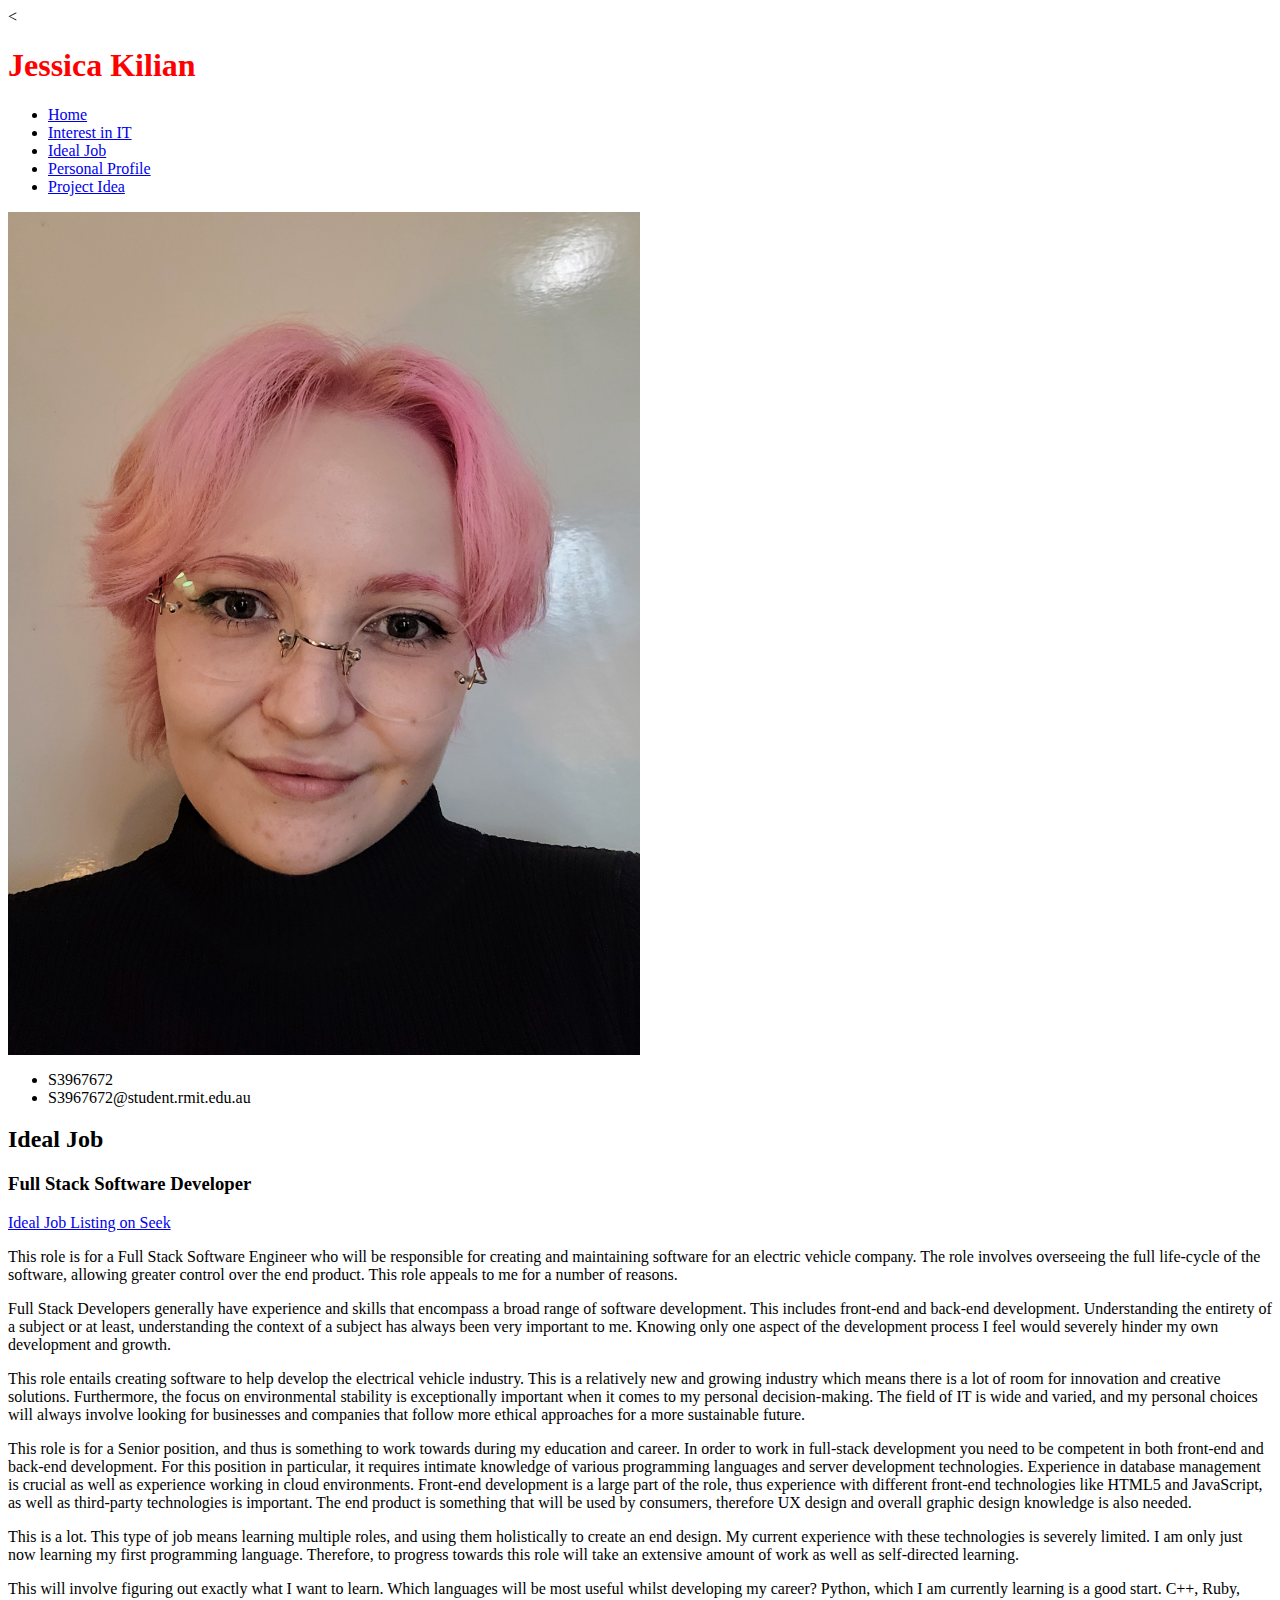
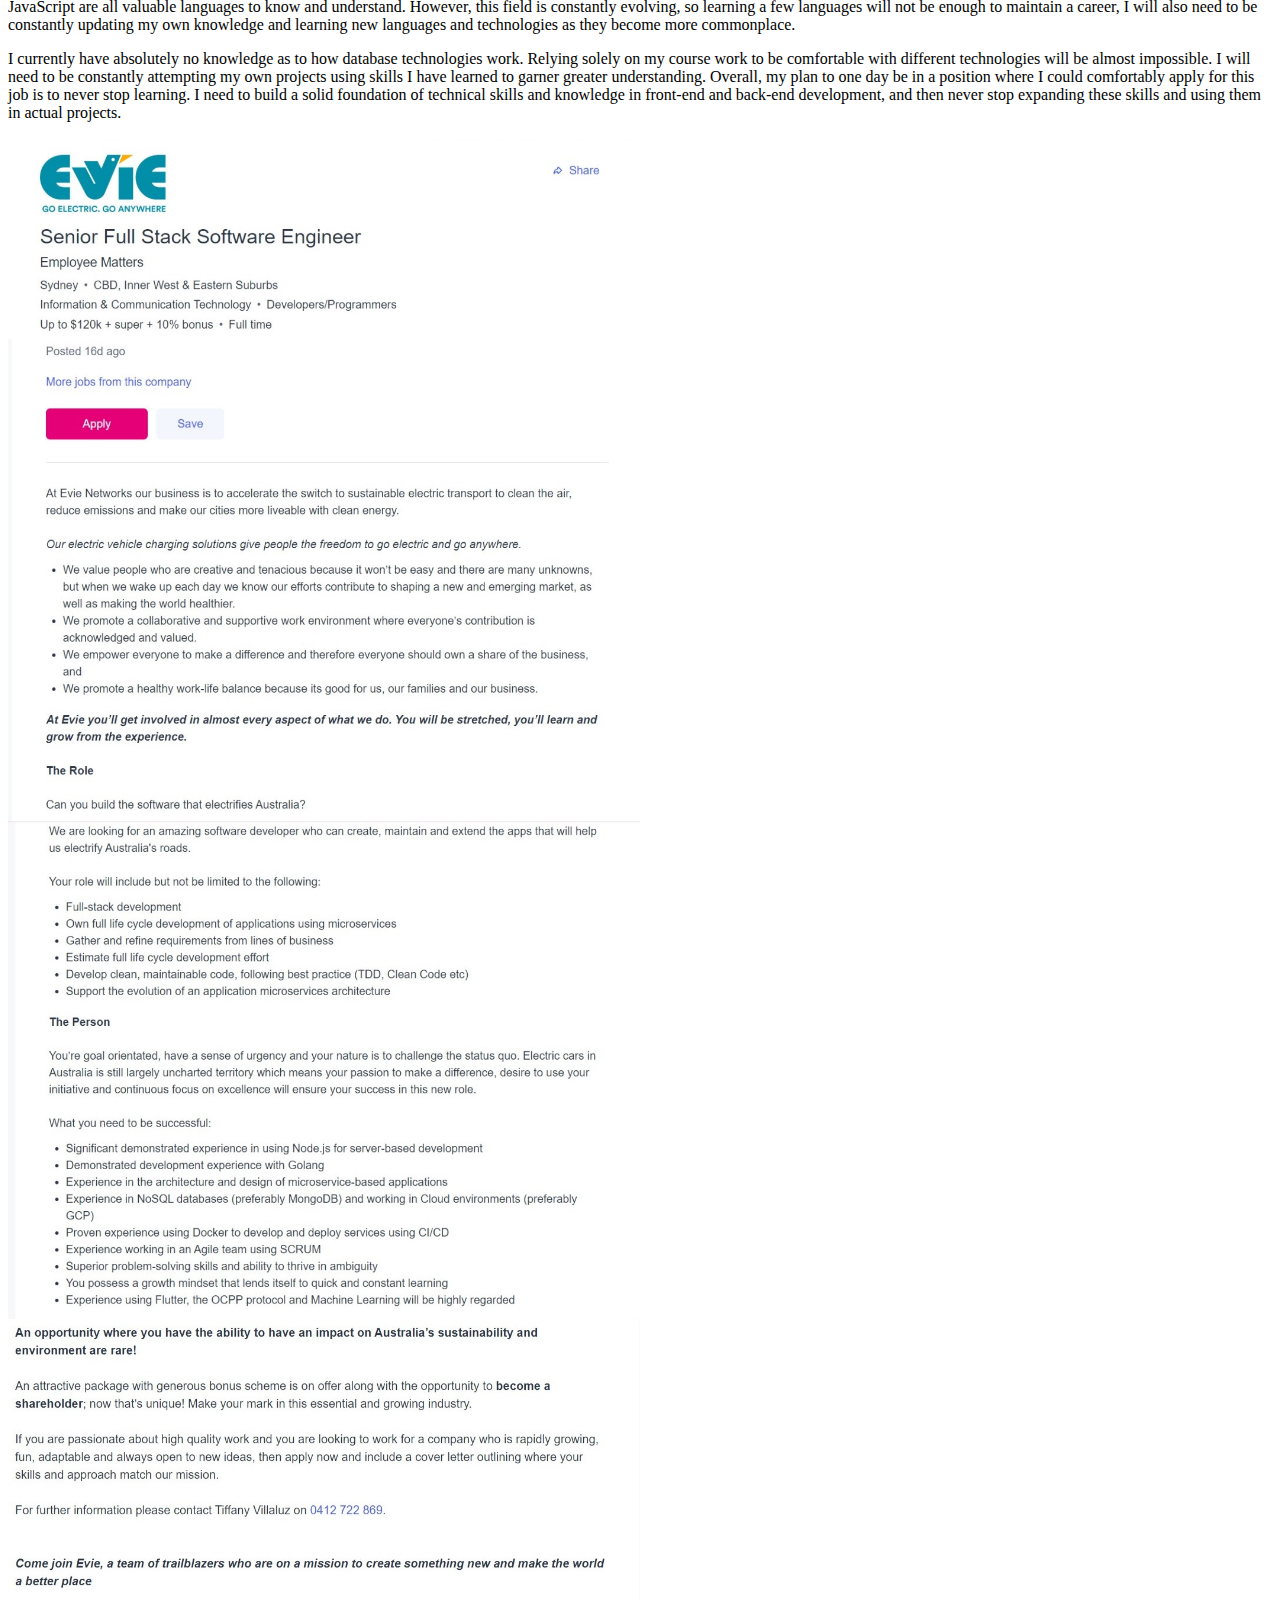
==== ideal-job.html @ 0a03d13b "mid layout update" ====
<<!DOCTYPE html>
<html lang="en" dir="ltr">
  <head>
    <meta charset="utf-8">
    <title>Ideal Job</title>
    <link rel="stylesheet" href="styles.css">
  </head>
  <body>

    <header>
      <h1>Jessica Kilian</h1>
      <nav>
        <ul>
          <li><a href="index.html">Home</a></li>
          <li><a href="interest-in-it.html">Interest in IT</a></li>
          <li><a href="ideal-job.html">Ideal Job</a></li>
          <li><a href="personal-profile.html">Personal Profile</a></li>
          <li><a href="project-idea.html">Project Idea</a></li>
        </ul>
      </nav>

    </header>

<div class="sidebar">
  <img src="images\jessica-kilian-image.jpg" alt="self-portrait">
  <ul>
    <li>S3967672</li>
    <li>S3967672@student.rmit.edu.au</li>
    <!-- insert GitHub Public Repository URL -->
    <!-- insert GitHub Pages URL -->
  </ul>

</div>

    <main>
      <div>
      <!-- Ideal Job -->
        <div>
          <h2>Ideal Job</h2>
          <h3>Full Stack Software Developer</h3>
          <a href="https://www.seek.com.au/job/57234427?type=promoted#sol=283a4f18fa6f09e8bd34b0c320543d84212795fe">Ideal Job Listing on Seek</a>
          <p>This role is for a Full Stack Software Engineer who will be responsible for creating and maintaining software for an electric vehicle company. The role involves overseeing the full life-cycle of the software, allowing greater control over the end product. This role appeals to me for a number of reasons. </p>
          <p>Full Stack Developers generally have experience and skills that encompass a broad range of software development. This includes front-end and back-end development. Understanding the entirety of a subject or at least, understanding the context of a subject has always been very important to me. Knowing only one aspect of the development process I feel would severely hinder my own development and growth.</p>
          <p>This role entails creating software to help develop the electrical vehicle industry. This is a relatively new and growing industry which means there is a lot of room for innovation and creative solutions. Furthermore, the focus on environmental stability is exceptionally important when it comes to my personal decision-making. The field of IT is wide and varied, and my personal choices will always involve looking for businesses and companies that follow more ethical approaches for a more sustainable future.</p>
          <p>This role is for a Senior position, and thus is something to work towards during my education and career. In order to work in full-stack development you need to be competent in both front-end and back-end development.  For this position in particular, it requires intimate knowledge of various programming languages and server development technologies. Experience in database management is crucial as well as experience working in cloud environments. Front-end development is a large part of the role, thus experience with different front-end technologies like HTML5 and JavaScript, as well as third-party technologies is important. The end product is something that will be used by consumers, therefore UX design and overall graphic design knowledge is also needed.</p>
          <p>This is a lot. This type of job means learning multiple roles, and using them holistically to create an end design. My current experience with these technologies is severely limited. I am only just now learning my first programming language. Therefore, to progress towards this role will take an extensive amount of work as well as self-directed learning.</p>
          <p>This will involve figuring out exactly what I want to learn. Which languages will be most useful whilst developing my career? Python, which I am currently learning is a good start. C++, Ruby, JavaScript are all valuable languages to know and understand. However, this field is constantly evolving, so learning a few languages will not be enough to maintain a career, I will also need to be constantly updating my own knowledge and learning new languages and technologies as they become more commonplace.</p>
          <p>I currently have absolutely no knowledge as to how database technologies work. Relying solely on my course work to be comfortable with different technologies will be almost impossible. I will need to be constantly attempting my own projects using skills I have learned to garner greater understanding. Overall, my plan to one day be in a position where I could comfortably apply for this job is to never stop learning. I need to build a solid foundation of technical skills and knowledge in front-end and back-end development, and then never stop expanding these skills and using them in actual projects. </p>

        </div>

        <div class="screenshot">
            <img src="images\ideal-job.jpg" alt="screenshot-of-job">
        </div>

      </div>
    </main>

    <footer></footer>
  </body>
</html>
---- styles.css ----
h1 {
  color: red;
}
img {
  max-width: 50%;
}
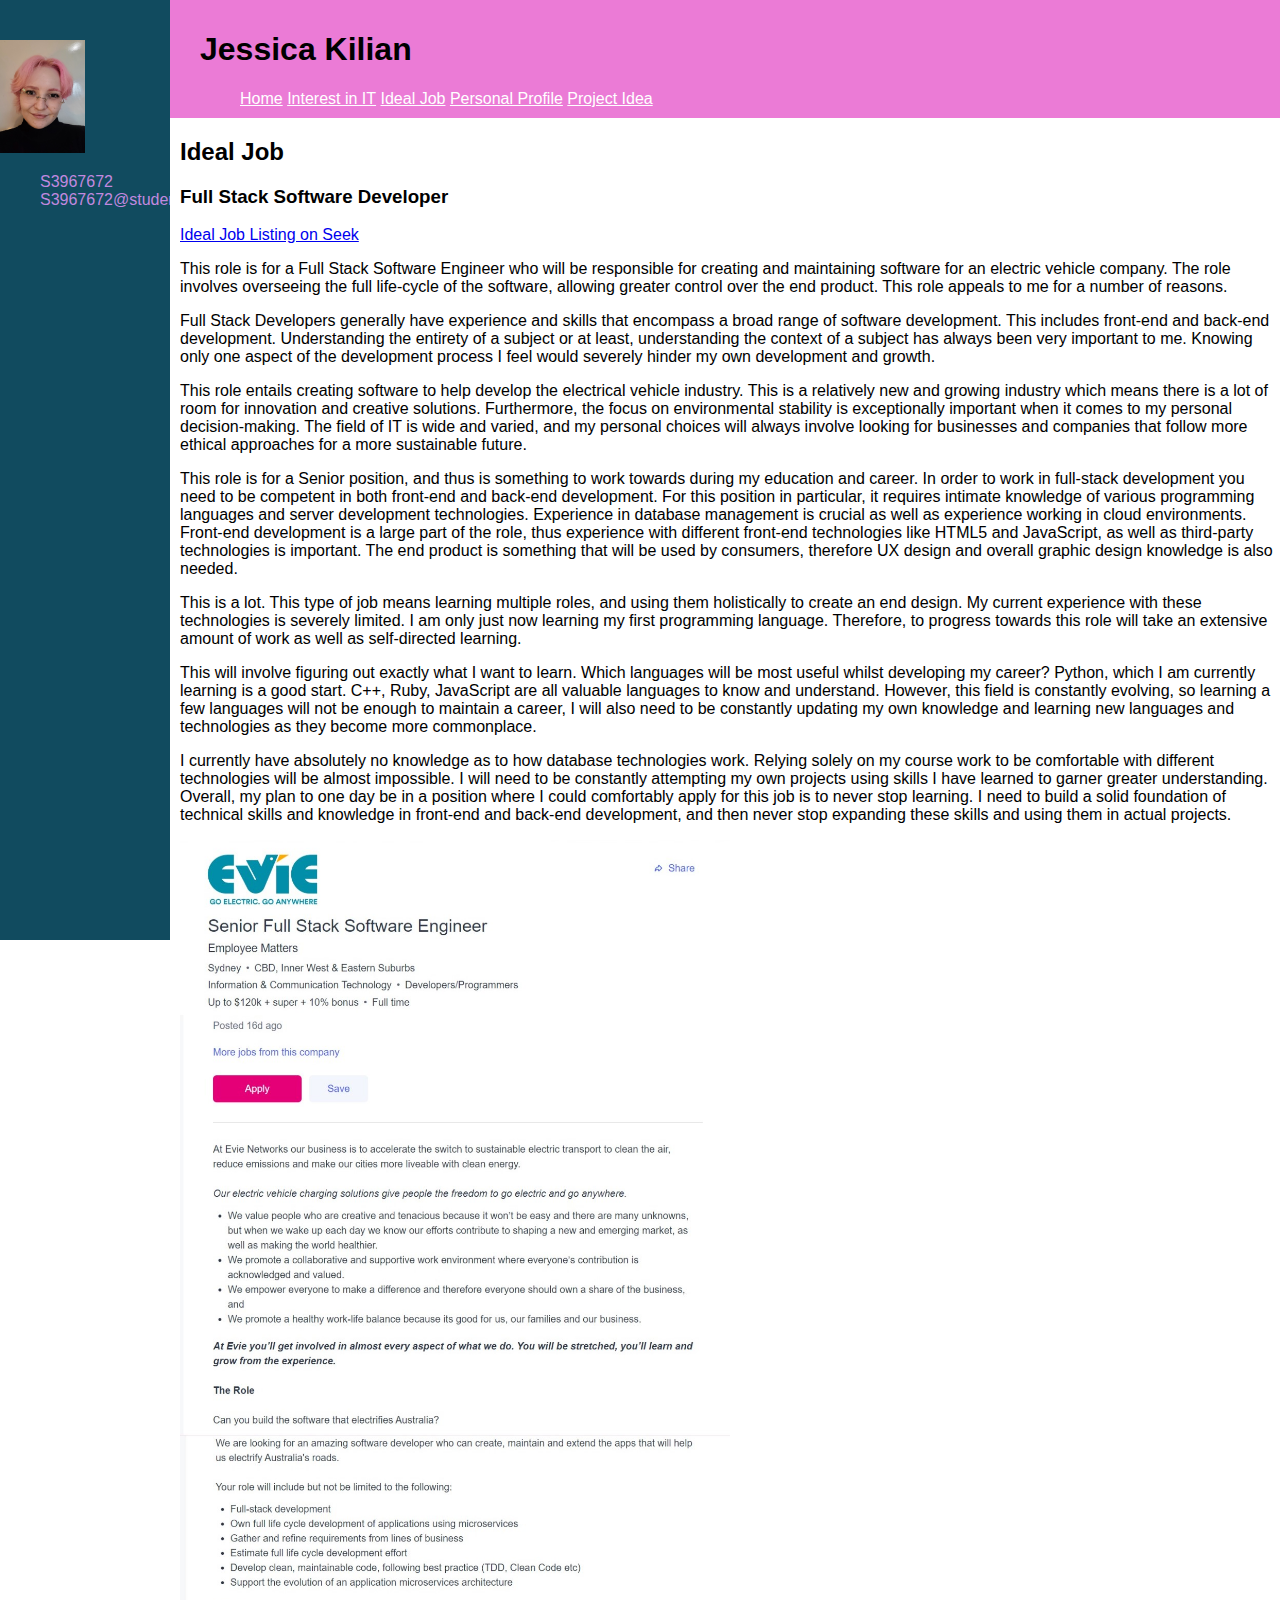
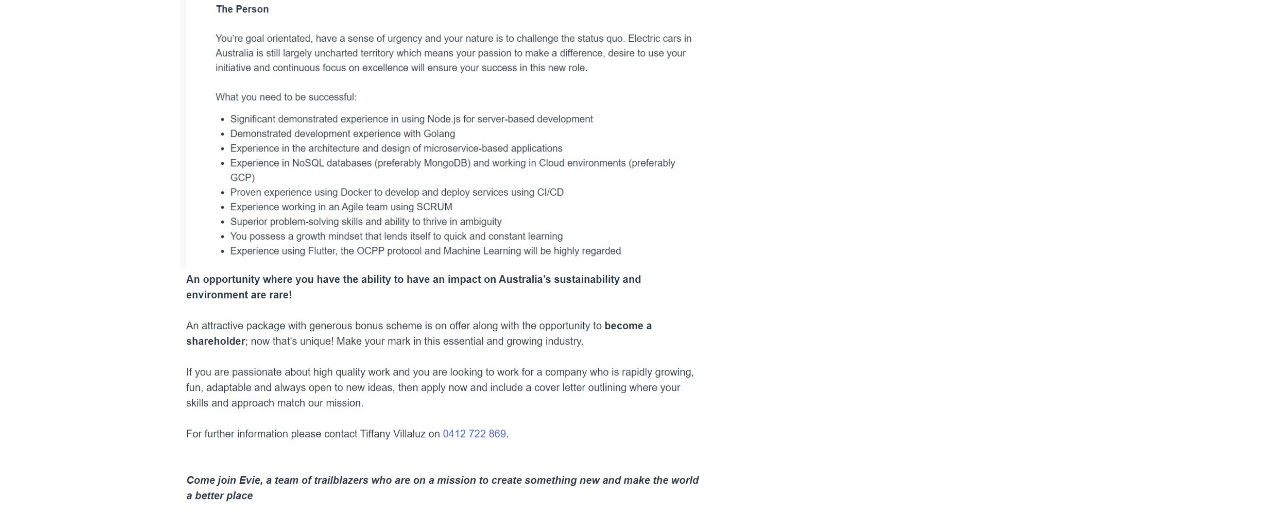
==== commit fec85761: "update" ====
--- a/ideal-job.html
+++ b/ideal-job.html
@@ -1,4 +1,4 @@
-<<!DOCTYPE html>
+<!DOCTYPE html>
 <html lang="en" dir="ltr">
   <head>
     <meta charset="utf-8">
@@ -9,7 +9,7 @@
 
     <header>
       <h1>Jessica Kilian</h1>
-      <nav>
+      <div class="navigation">
         <ul>
           <li><a href="index.html">Home</a></li>
           <li><a href="interest-in-it.html">Interest in IT</a></li>
@@ -17,7 +17,7 @@
           <li><a href="personal-profile.html">Personal Profile</a></li>
           <li><a href="project-idea.html">Project Idea</a></li>
         </ul>
-      </nav>
+      </div>
 
     </header>
 
--- a/styles.css
+++ b/styles.css
@@ -1,6 +1,67 @@
-h1 {
-  color: red;
+header {
+  background-color: #EB7BD6;
+  padding: 10px 0 10px 40px;
+  margin: 0 0 0 160px;
+
+
+
 }
+  header li {
+  list-style-type: none;
+  display: inline;
+  color: white;
+  padding-left: 0;
+  }
+
+  header a {
+  color: white;
+  display: inline;
+  width: 500px;
+  }
+
+  header h1 {
+    color: 89023E;
+  }
+.navigation ul {
+  display: inline;
+
+  /* this whole section needs to be looked an rewritten, why is the list of links not going inline???? */
+}
+main {
+  margin-left: 180px;
+  background:
+}
+body {
+margin: 0;
+font-family: Helvetica;
+}
+
+.sidebar {
+  height: 100%;
+  width: 170px; /* Set the width of the sidebar */
+  position: fixed; /* Fixed Sidebar (stay in place on scroll) */
+  z-index: 1; /* Stay on top */
+  top: 0; /* Stay at the top */
+  left: 0;
+  background-color: #114B5F; /* Black */
+  overflow-x: hidden; /* Disable horizontal scroll */
+  padding-top: 40px;
+}
+
+.sidebar li {
+  color: #C189DF;
+  list-style-type: none;
+  margin: 0;
+  display: flex;
+}
+
+.sidebar img {
+  text-align: center;
+}
+
+
+
+
 img {
   max-width: 50%;
 }
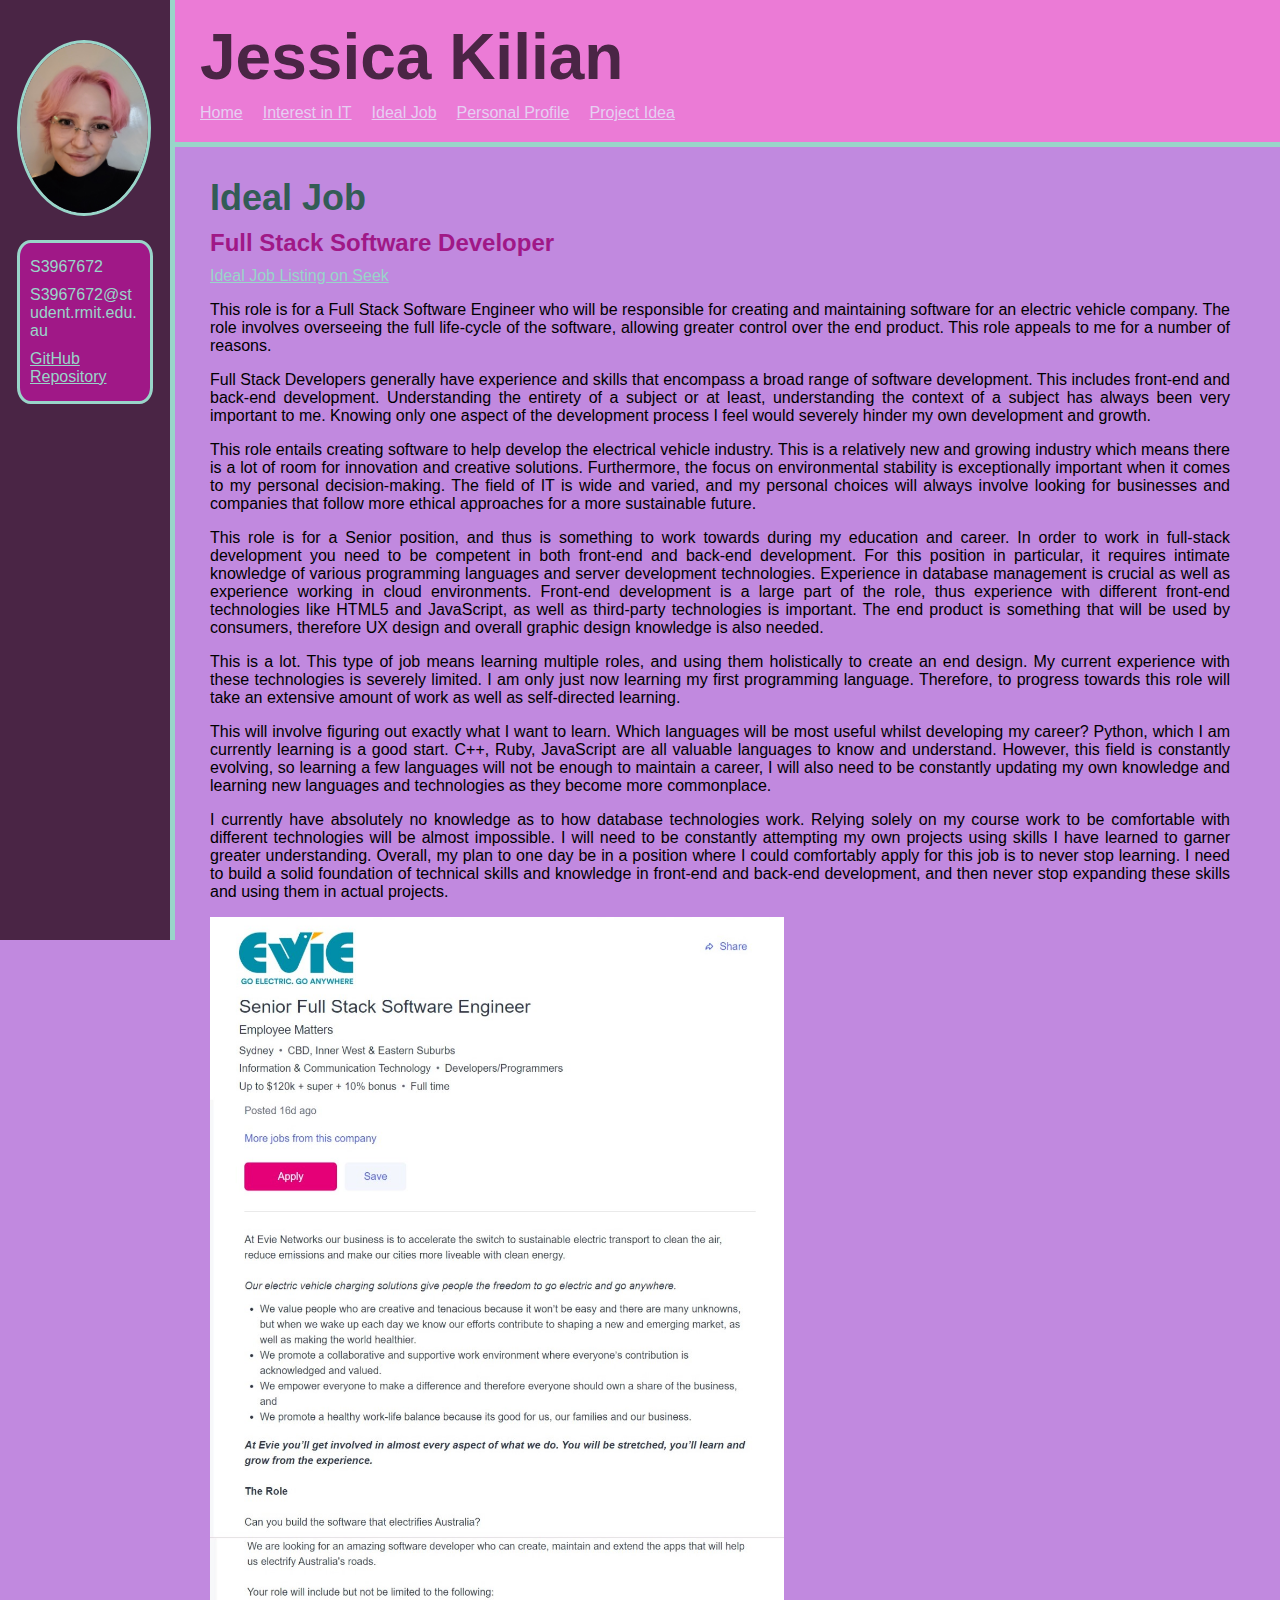
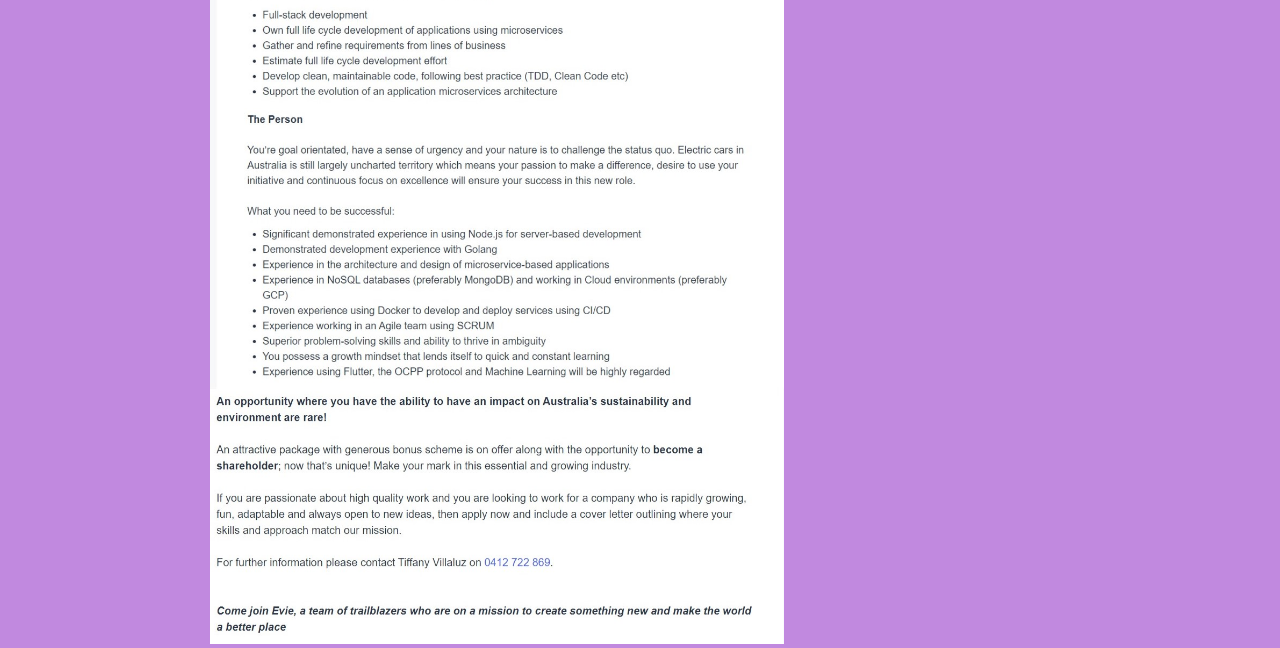
==== commit 3a9d28f5: "final update v2" ====
--- a/ideal-job.html
+++ b/ideal-job.html
@@ -26,8 +26,7 @@
   <ul>
     <li>S3967672</li>
     <li>S3967672@student.rmit.edu.au</li>
-    <!-- insert GitHub Public Repository URL -->
-    <!-- insert GitHub Pages URL -->
+    <li><a href="https://github.com/purple-jess/assessment_1_website.git">GitHub Repository</a></li>
   </ul>
 
 </div>
--- a/styles.css
+++ b/styles.css
@@ -2,66 +2,128 @@
   background-color: #EB7BD6;
   padding: 10px 0 10px 40px;
   margin: 0 0 0 160px;
+  border-bottom: solid 5px #99D5C9;
+}
 
-
-
-}
   header li {
-  list-style-type: none;
-  display: inline;
-  color: white;
-  padding-left: 0;
+    list-style-type: none;
+    display: inline;
+    color: white;
+    padding-right: 20px;
   }
 
   header a {
-  color: white;
-  display: inline;
-  width: 500px;
+    color: #E6CFF2;
+    display: inline;
+
   }
 
   header h1 {
-    color: 89023E;
+    color: #4A2545;
+    font-size: 64px;
+    font-family: "Century Gothic", Helvetica, sans-serif;
+    margin: 10px 0;
   }
-.navigation ul {
-  display: inline;
+
+  header ul {
+    padding-inline-start: 0px;
+    margin-inline-start: 0;
+    display: flex;
+    margin: 10px 0;
+  }
 
   /* this whole section needs to be looked an rewritten, why is the list of links not going inline???? */
-}
-main {
-  margin-left: 180px;
-  background:
-}
 body {
-margin: 0;
-font-family: Helvetica;
+  margin: 0;
+  font-family: Helvetica;
+  background-color: #C189DF;
 }
 
-.sidebar {
-  height: 100%;
-  width: 170px; /* Set the width of the sidebar */
-  position: fixed; /* Fixed Sidebar (stay in place on scroll) */
-  z-index: 1; /* Stay on top */
-  top: 0; /* Stay at the top */
-  left: 0;
-  background-color: #114B5F; /* Black */
-  overflow-x: hidden; /* Disable horizontal scroll */
-  padding-top: 40px;
+main {
+  margin: 0 0 0 170px;
+  padding: 20px 50px 0 40px;
+  text-align: justify;
 }
 
-.sidebar li {
-  color: #C189DF;
-  list-style-type: none;
-  margin: 0;
-  display: flex;
+  main a {
+  color: #99D5C9;
+  }
+
+
+  .sidebar {
+    height: 100%;
+    width: 170px; /* Set the width of the sidebar */
+    position: fixed; /* Fixed Sidebar (stay in place on scroll) */
+    z-index: 1; /* Stay on top */
+    top: 0; /* Stay at the top */
+    left: 0;
+    background-color: #4A2545; /* Black */
+    overflow-x: hidden; /* Disable horizontal scroll */
+    padding-top: 40px;
+    border-right: solid 5px #99D5C9;
+  }
+
+    .sidebar li {
+      color: #99D5C9;
+      list-style-type: none;
+      margin: 0 10px;
+      padding: 5px 0;
+      overflow-wrap: break-word;
+
+    }
+
+    .sidebar ul {
+      margin: 20px 10%;
+      padding: 10px 0;
+      background-color: #A01887;
+      border: solid 3px #99D5C9;
+      border-radius: 10%;
+
+    }
+
+    .sidebar img {
+      margin: 0 10%;
+      border-radius: 50%;
+      border: solid 3px #99D5C9;
+    }
+    .sidebar a {
+      color: #99D5C9;
+    }
+
+img {
+  max-width: 75%
 }
 
-.sidebar img {
-  text-align: center;
+  .screenshot {
+    width: 75%;
+  }
+
+h2 {
+  font-family: "Century Gothic", Helvetica, sans-serif;
+  color: #335C56;
+  font-size: 36px;
+  margin: 10px 0;
 }
 
+h3 {
+  font-family: "Century Gothic", Helvetica, sans-serif;
+  font-size: 24px;
+  color: #A01887;
+  margin: 10px 0;
+}
 
+h4 {
+  font-family: "Century Gothic", Helvetica, sans-serif;
+  font-size: 20px;
+}
+h5 {
+  font-family: "Century Gothic", Helvetica, sans-serif;
+  font-style: italic;
+  font-size: 16px;
+}
 
-
-img {
-  max-width: 50%;
+.coffee img {
+  float: right;
+  margin: 0 0 10px 15px;
+  width: 300px;
 }
